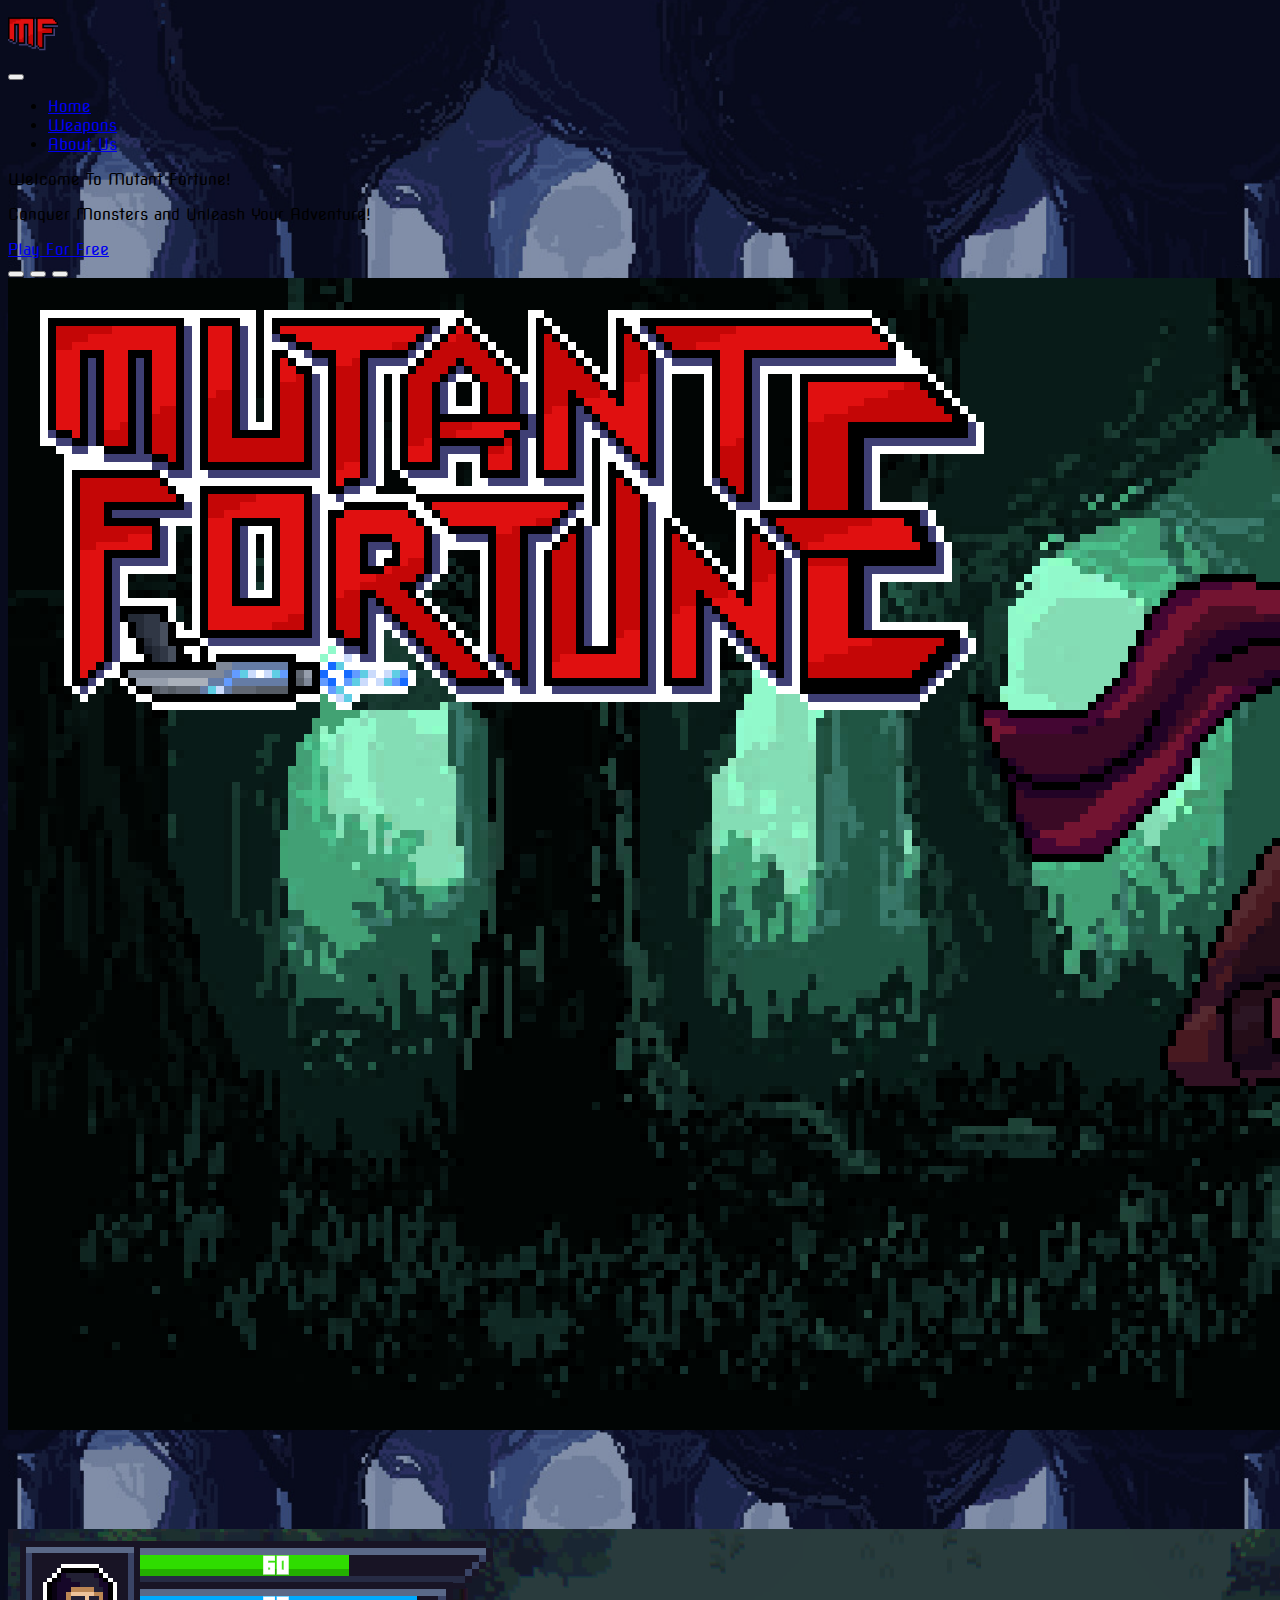
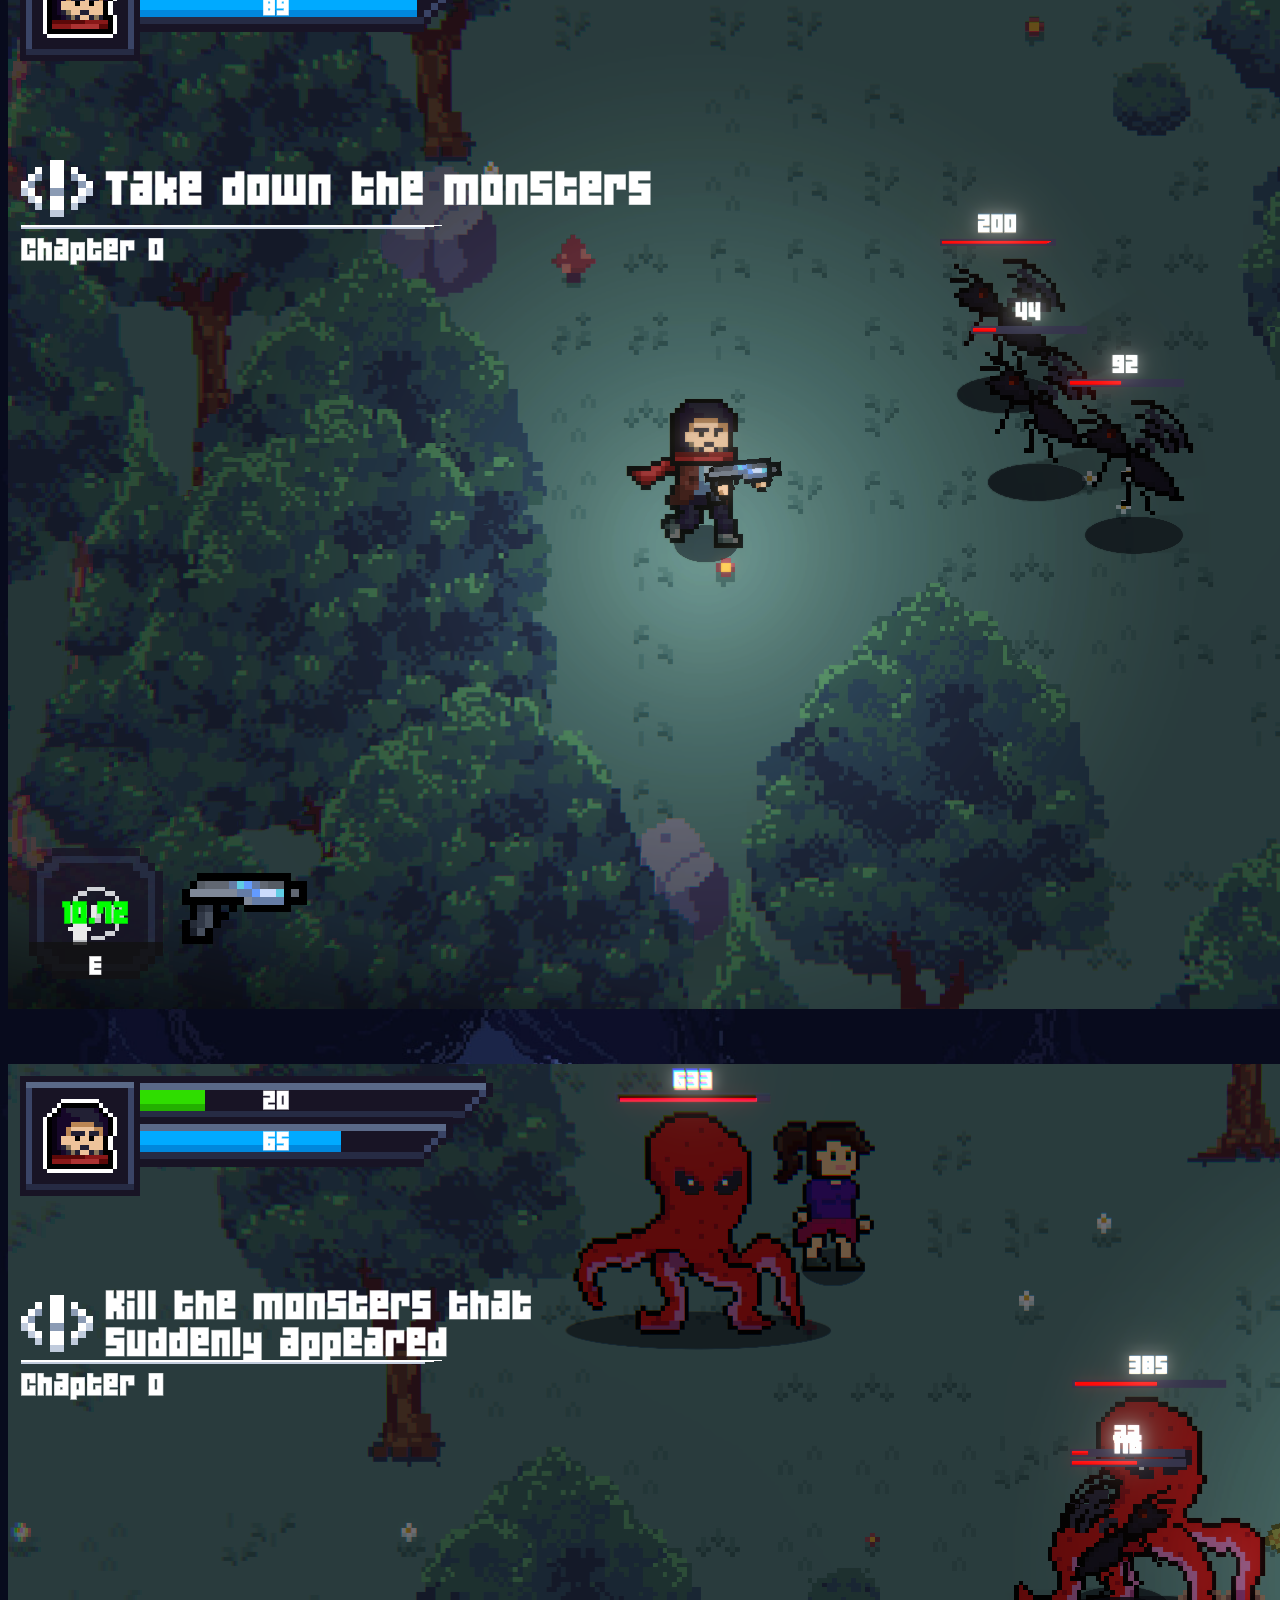
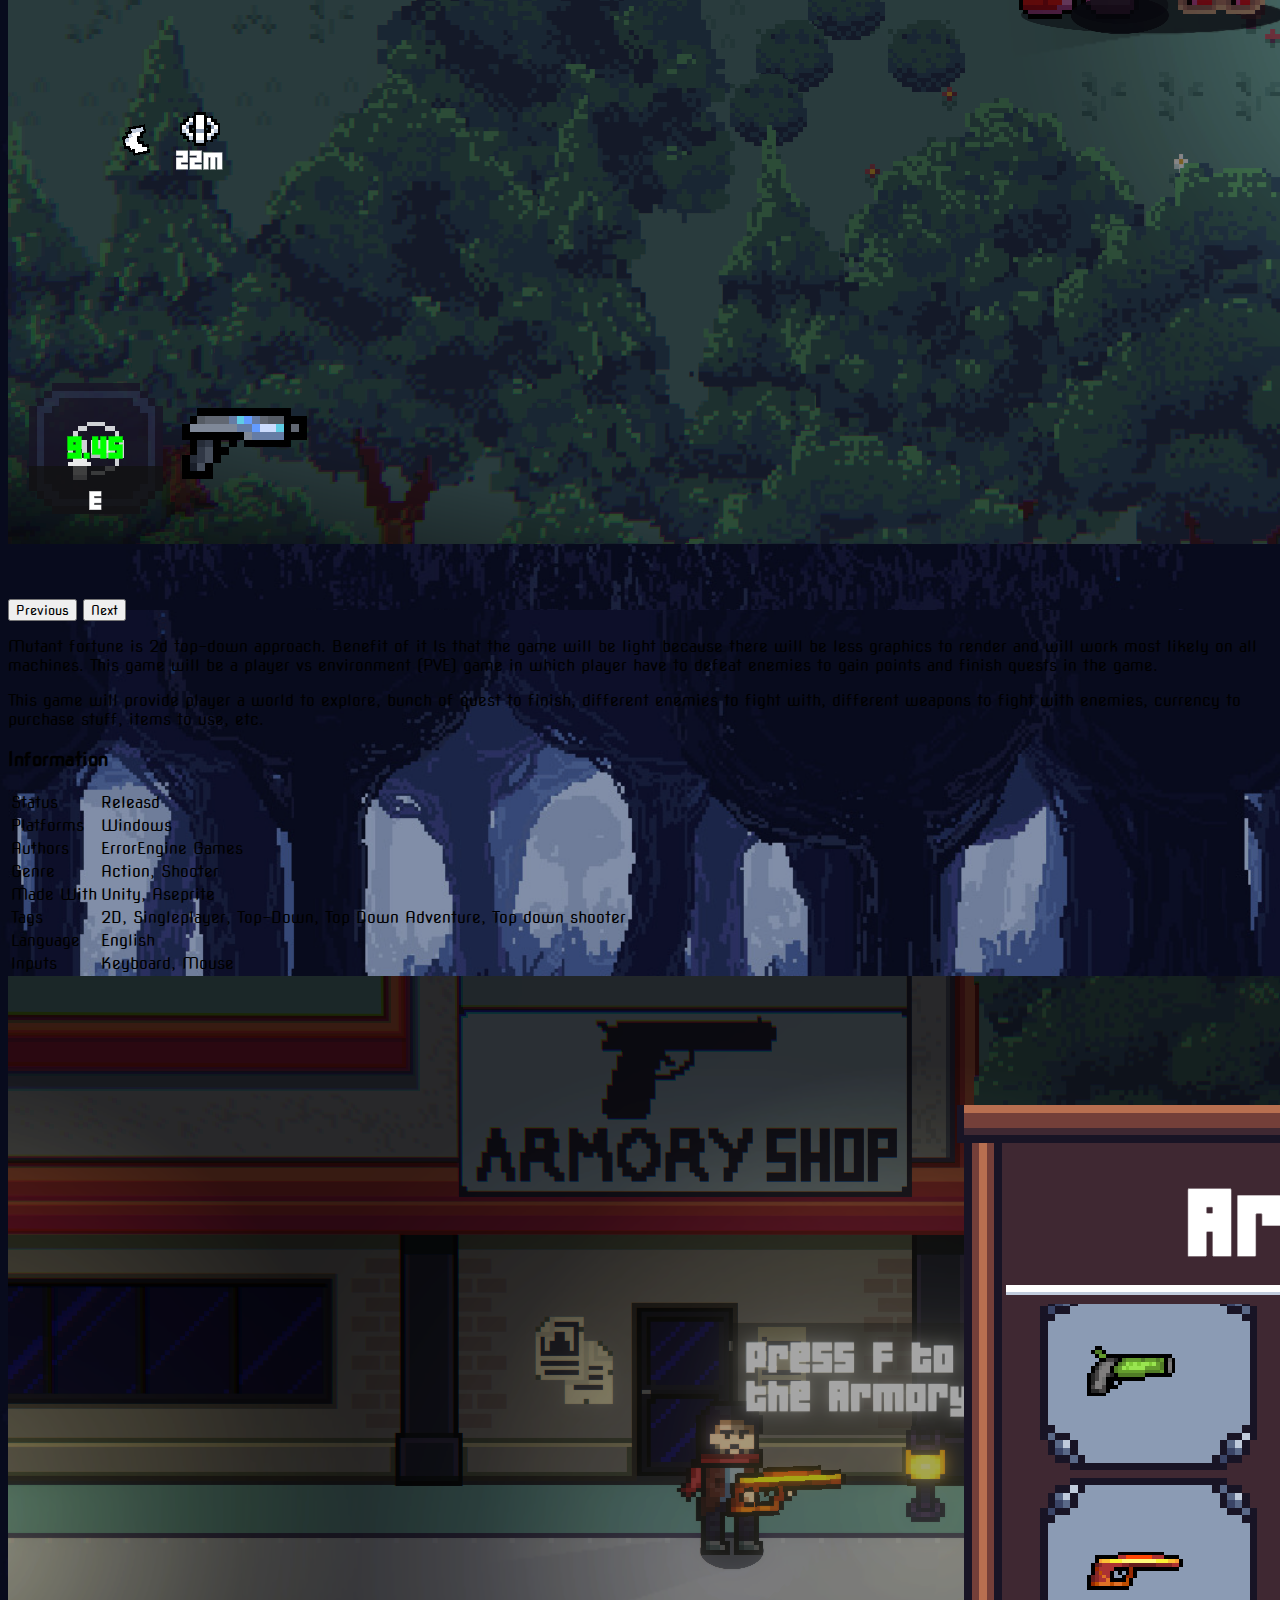
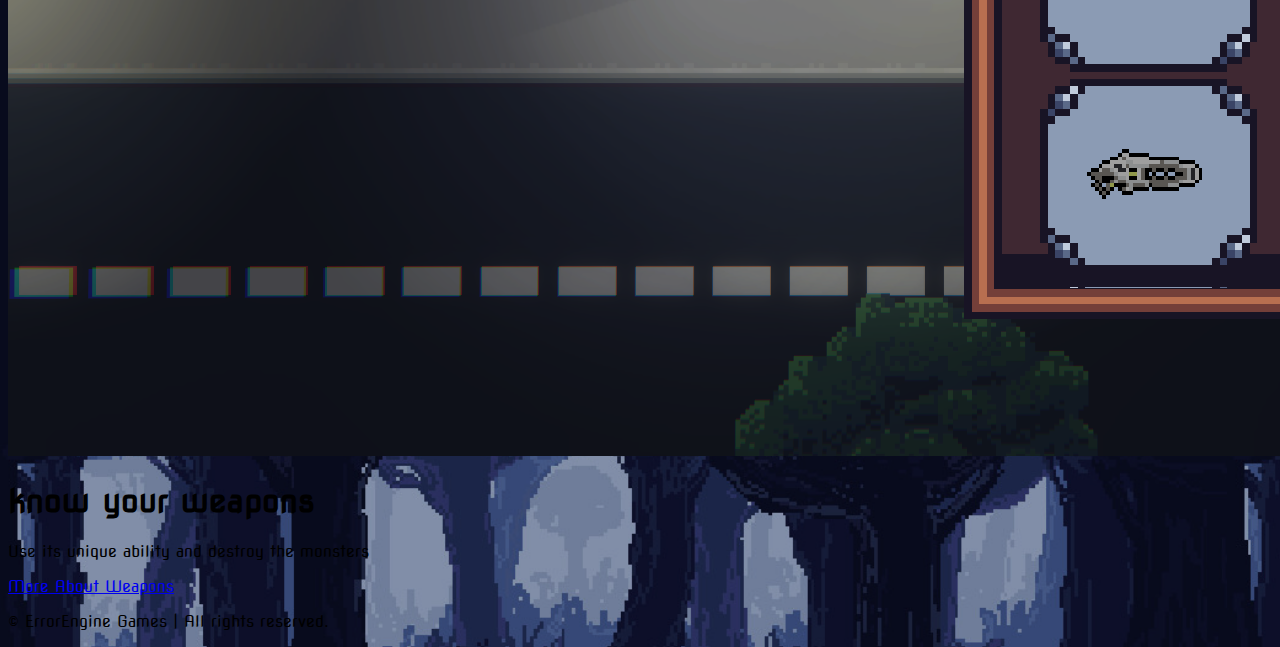
==== index.html @ 3a8924fb "added files" ====
<!DOCTYPE html>
<html lang="en">

<head>
    <meta charset="UTF-8">
    <meta name="viewport" content="width=device-width, initial-scale=1.0">
    <title>Mutant Fortune</title>
    <link href="https://cdn.jsdelivr.net/npm/bootstrap@5.3.2/dist/css/bootstrap.min.css" rel="stylesheet"
        integrity="sha384-T3c6CoIi6uLrA9TneNEoa7RxnatzjcDSCmG1MXxSR1GAsXEV/Dwwykc2MPK8M2HN" crossorigin="anonymous">
    <script src="https://cdn.jsdelivr.net/npm/bootstrap@5.3.2/dist/js/bootstrap.bundle.min.js"
        integrity="sha384-C6RzsynM9kWDrMNeT87bh95OGNyZPhcTNXj1NW7RuBCsyN/o0jlpcV8Qyq46cDfL"
        crossorigin="anonymous"></script>
    <link rel="stylesheet" href="https://cdn.jsdelivr.net/npm/bootstrap-icons@1.11.3/font/bootstrap-icons.min.css">
    <link rel="stylesheet" href="stylesheet.css">
    <link rel="stylesheet" href="https://fonts.googleapis.com/css?family=Rubik">
    <link rel="preconnect" href="https://fonts.googleapis.com">
    <link rel="preconnect" href="https://fonts.gstatic.com" crossorigin>
    <link href="https://fonts.googleapis.com/css2?family=Nova+Square&display=swap" rel="stylesheet">
    <link rel="shortcut icon" href="res/icon.png" type="image/x-icon">
</head>

<body class="background-primary-color background-primary-image " data-bs-spy="scroll">
    <!-- background auido -->
    <audio id='background-music' autoplay>
        <source src="res/main_theme.mp3" type="audio/mp3">
    </audio>
    <script>
        var audio = document.getElementById("background-music");
        audio.volume = 0.4;
    </script>
    <!-- navigation bar -->
    <header class="sticky-top">
        <nav class="navbar navbar-expand-md bg-dark navbar-dark bg-opacity-50">
            <div class="container-fluid ">
                <div class="navbar-brand"><img src="res/icon.png" height="50px" alt="logos"></div>
                <button class="navbar-toggler" data-bs-toggle="collapse" data-bs-target="#link1">
                    <span class="navbar-toggler-icon"></span>
                </button>
                <div class="collapse navbar-collapse justify-content-end" id="link1">
                    <ul class="navbar-nav">
                        <li class="nav-item">
                            <a href="#" class="nav-link active disabled">Home</a>
                        </li>
                        <li class="nav-item">
                            <a href="weapons.html" class="nav-link">Weapons</a>
                        </li>
                        <li class="nav-item">
                            <a href="about_us.html" class="nav-link">About Us</a>
                        </li>
                    </ul>
                </div>
            </div>
        </nav>
    </header>


    <!-- Welcome section -->
    <section class="text-light text-center my-5 p- ">
        <p class="fw-lighter fs-1">Welcome To Mutant Fortune!</p>
        <p class="fw-light fs-2"> Conquer Monsters and Unleash Your Adventure!</p>
        <a href="https://errorengine-games.itch.io/mutant-fortune" target="_blank" class="btn bg-success">Play For
            Free</a>
    </section>


    <!-- The Carousel -->

    <section class="container mt-1">
        <div id="carousel1" class="carousel slide carousel-fade" data-bs-ride="true">
            <div class="carousel-indicators">
                <button class="active bg-success" data-bs-target="#carousel1" data-bs-slide-to="0"></button>
                <button class="bg-success" data-bs-target="#carousel1" data-bs-slide-to="1"></button>
                <button class="bg-success" data-bs-target="#carousel1" data-bs-slide-to="2"></button>
            </div>
            <div class="carousel-inner">
                <div class="carousel-item active">
                    <img src="res/art_upscaled5.png" alt="" class="img-fluid d-block w-100">
                    <div class="carousel-caption">
                        <h5>Mutant Fortune</h5>
                        <p>The front screen art</p>
                    </div>
                </div>
                <div class="carousel-item">
                    <img src="res/screenshot-1.png" alt="" class="img-fluid d-block w-100">
                    <div class="carousel-caption">
                        <p>Complete Quests</p>
                    </div>
                </div>
                <div class="carousel-item">
                    <img src="res/screenshot-2.png" alt="" class="img-fluid d-block w-100">
                    <div class="carousel-caption">
                        <p>Defeat Monsters</p>
                    </div>
                </div>
            </div>
            <button class="carousel-control-prev" type="button" data-bs-target="#carousel1" data-bs-slide="prev">
                <span class="carousel-control-prev-icon" aria-hidden="true"></span>
                <span class="visually-hidden">Previous</span>
            </button>
            <button class="carousel-control-next" type="button" data-bs-target="#carousel1" data-bs-slide="next">
                <span class="carousel-control-next-icon" aria-hidden="true"></span>
                <span class="visually-hidden">Next</span>
            </button>
        </div>

    </section>

    <!-- introduction section -->
    <section class="container text-light bg-opacity-25  bg-secondary text-center my-5 p-5 font-rubik">
        <p>Mutant fortune is 2d top-down approach. Benefit of it Is that the game will be light because there will be
            less graphics to render and will work most likely on all machines. This game will be a player vs environment
            (PVE) game in which player have to defeat enemies to gain points and finish quests in the game.
        </p>
        <p>This game will provide player a world to explore, bunch of quest to finish, different enemies to fight with,
            different weapons to fight with enemies, currency to purchase stuff, items to use, etc.
        </p>

    </section>

    <!-- Info Table -->
    <section class="container text-light bg-opacity-50 pt-5 font-rubik">
        <h3 class="text-center">Information</h3>
        <table class="table table-dark">
            <tbody>
                <tr>
                    <td>Status</td>
                    <td>Releasd</td>
                </tr>
                <tr>
                    <td>Platforms</td>
                    <td>Windows</td>
                </tr>
                <tr>
                    <td>Authors</td>
                    <td>ErrorEngine Games</td>
                </tr>
                <tr>
                    <td>Genre</td>
                    <td>Action, Shooter</td>
                </tr>
                <tr>
                    <td>Made With</td>
                    <td>Unity, Aseprite</td>
                </tr>
                <tr>
                    <td>Tags</td>
                    <td>2D, Singleplayer, Top-Down, Top Down Adventure, Top down shooter</td>
                </tr>
                <tr>
                    <td>Language</td>
                    <td>English</td>
                </tr>
                <tr>
                    <td>Inputs</td>
                    <td>Keyboard, Mouse</td>
                </tr>
            </tbody>
        </table>
    </section>
    <!-- weapons -->
    <section class="container text-light bg-opacity-50 text-center pt-5 px-5 font-rubik">
        <div class="row">
            <div class="col-8"><img src="res/weapons.png" class="img-fluid" alt=""></div>
            <div class="col-4 p-5">
                <h1>know your weapons</h1>
                <p>Use its unique ability and destroy the monsters</p>
                <a class="btn btn-success" href="weapons.html">More About Weapons</a>
            </div>
        </div>
    </section>


    <!-- <section class="container">
        <iframe frameborder="0"
            src="https://itch.io/embed/2074526?bg_color=000000&amp;fg_color=ffffff&amp;link_color=3ffff7&amp;border_color=333535"
            width="100%" height="167"><a href="https://errorengine-games.itch.io/mutant-fortune">Mutant Fortune by
                ErrorEngine Games, NuclearShadow</a></iframe>
    </section> -->
    <footer class="bg-dark text-white justify-content-center mt-3 py-3 bg-opacity-50">
        <p class="text-center">&copy; ErrorEngine Games | All rights reserved.</p>
    </footer>

</body>


</html>
---- stylesheet.css ----
*{
    font-family: 'Nova Square',sans-serif;

}
.background-primary-image{
    background-image: url(res/jungle_background.png) !important;
    /* background-size: cover; */
    background-color: #080b1d;
}
.background-primary-color{
}
.font-rubik{
    /* font-family: 'Rubik', sans-serif; */
    font-family: 'Nova Square',sans-serif;
}
.container-shadow{
    box-shadow: 0 10px 16px 0 rgba(0,0,0,0.2),0 6px 20px 0 rgba(0,0,0,0.19) !important
}
.bg-darkblue{
    background-color: #080b1d;
}
.carousel-caption {
    opacity: 0;
    transition: opacity 0.5s ease-in-out;
}

.carousel-item:hover .carousel-caption {
  display: block;
  opacity: 1;
}

.background-about-us{
    /* height: 300px; */
    position: relative;
}
.about-us-text{
    position: absolute;
    bottom: 20%;
    left:40px;
    width: 50vw;
}
.modal-dark {
    background-color: rgba(0, 0, 0) !important; /* Adjust the opacity or color as needed */
}

@media (max-width: 767.98px) {
    /* .about-us-text{
        position: static;
        text-align: center;
        width: 100%;
        padding: 50px;
    } */
    /* .about-us-image{
        display: none;
    } */
    .background-about-us{
        font-size: xx-small;
    }
    .about-us-text{
        bottom:0;
    }
}
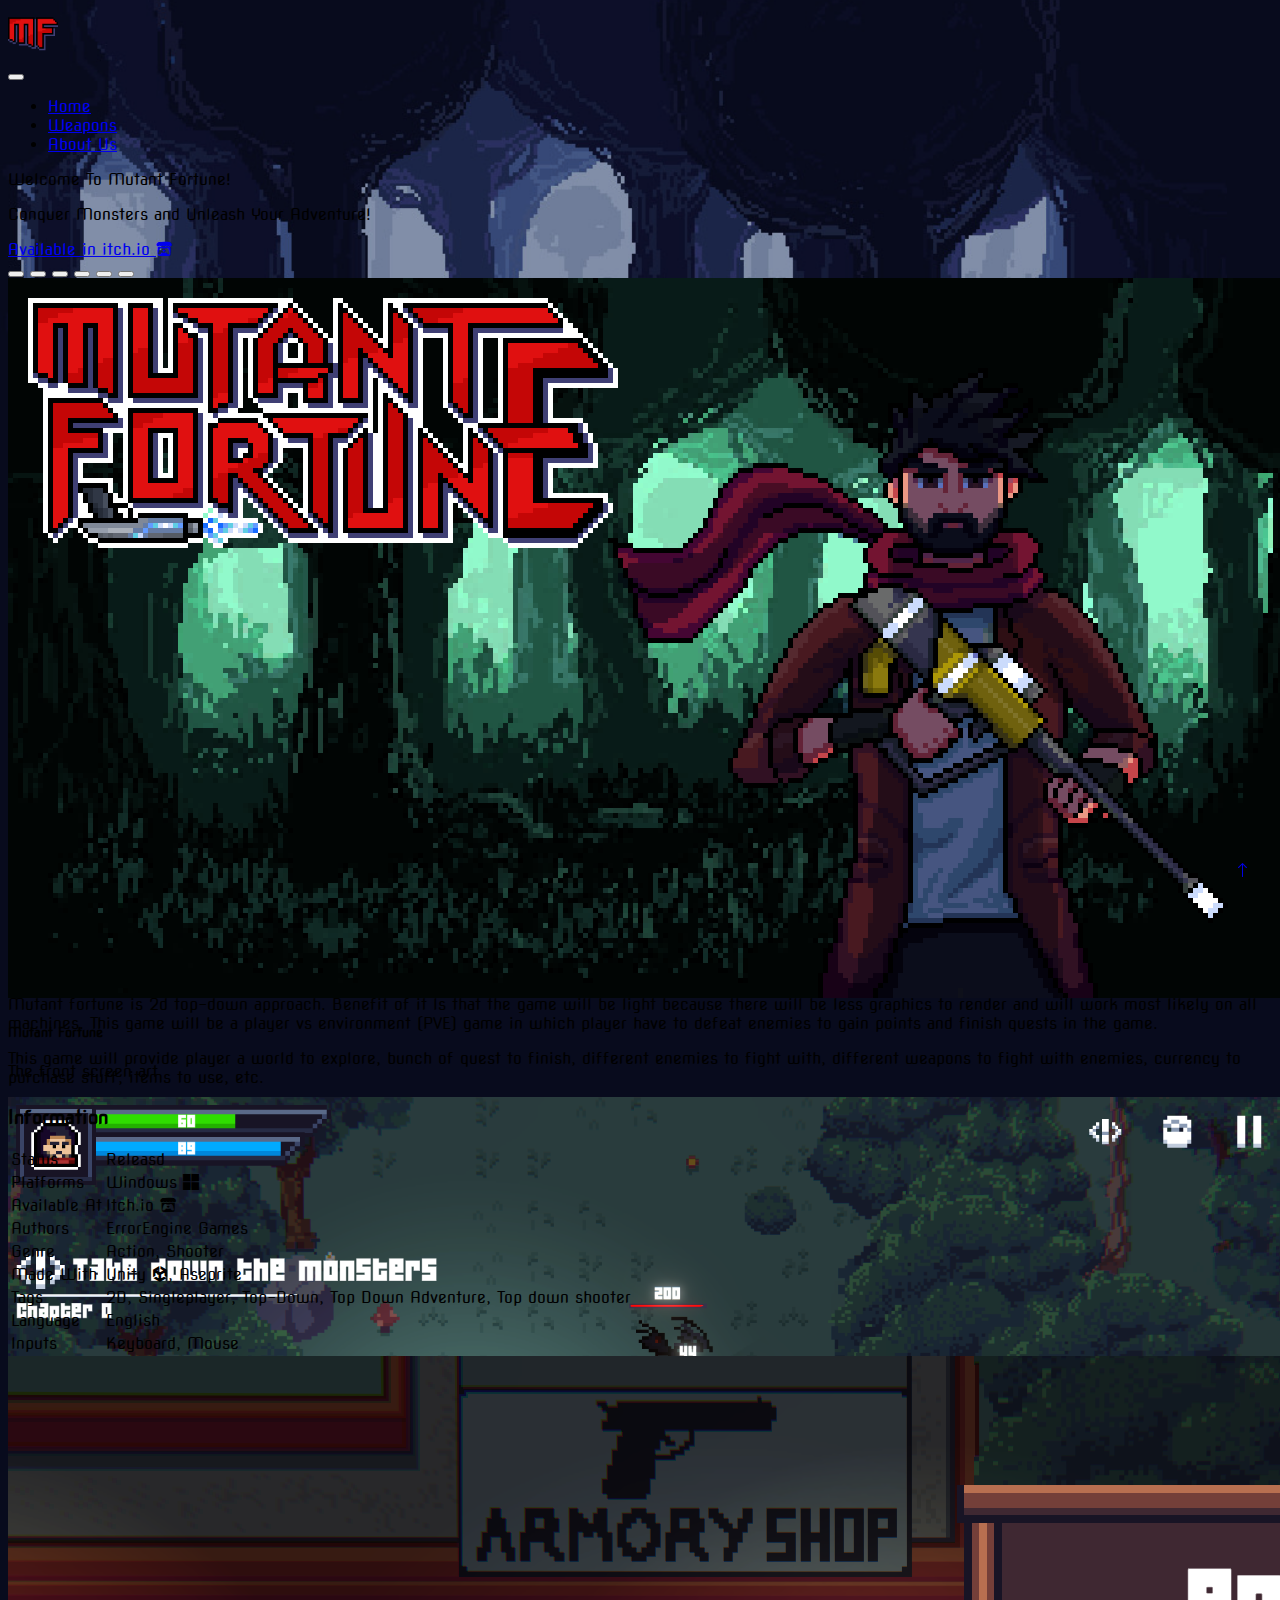
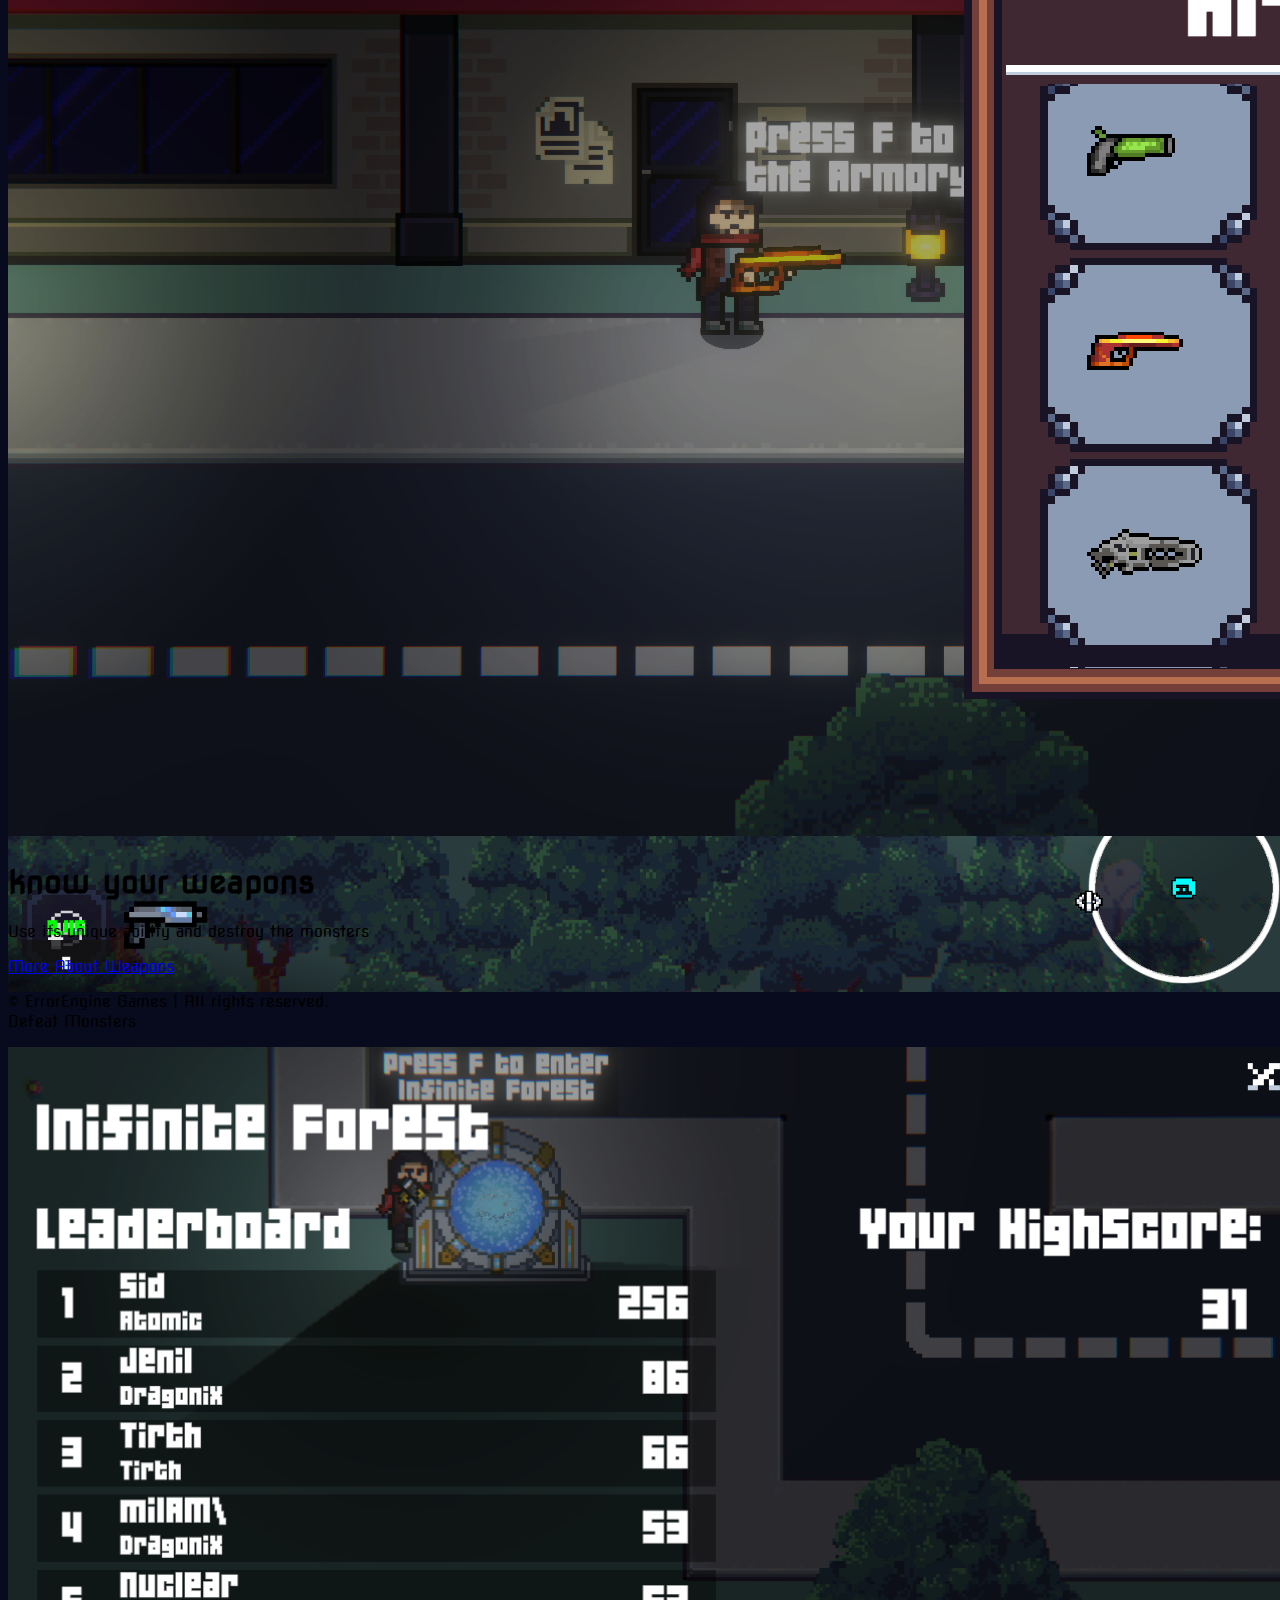
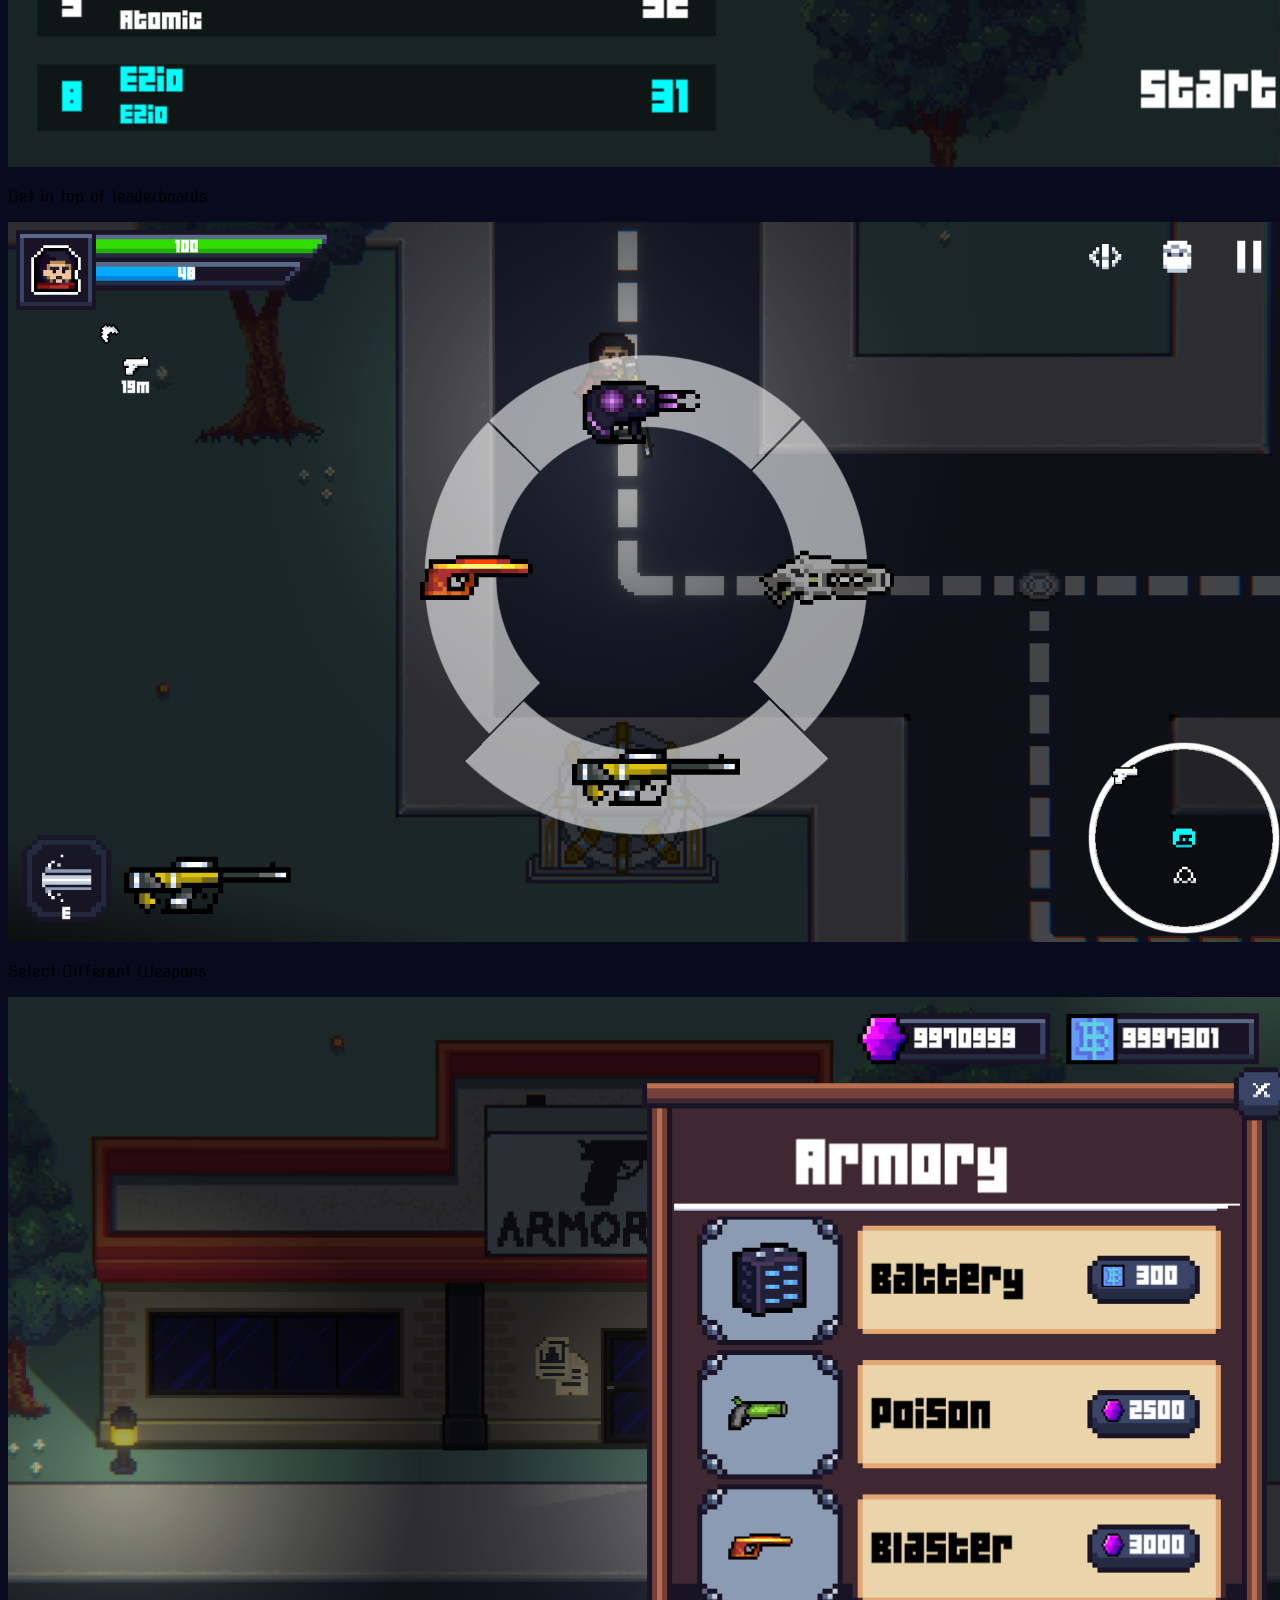
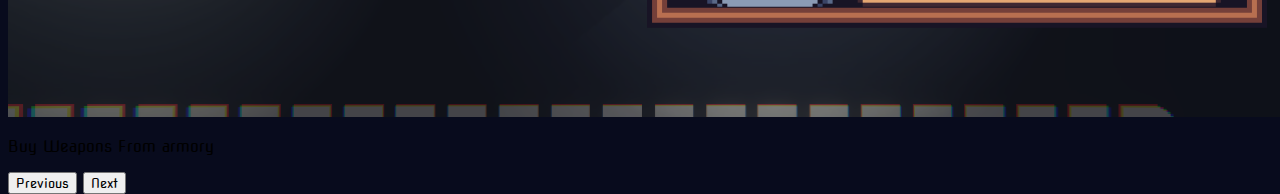
==== commit 61c5f7b1: "updated" ====
--- a/index.html
+++ b/index.html
@@ -17,6 +17,7 @@
     <link rel="preconnect" href="https://fonts.gstatic.com" crossorigin>
     <link href="https://fonts.googleapis.com/css2?family=Nova+Square&display=swap" rel="stylesheet">
     <link rel="shortcut icon" href="res/icon.png" type="image/x-icon">
+    <link rel="stylesheet" href="https://cdnjs.cloudflare.com/ajax/libs/font-awesome/6.5.1/css/all.min.css">
 </head>
 
 <body class="background-primary-color background-primary-image " data-bs-spy="scroll">
@@ -24,15 +25,12 @@
     <audio id='background-music' autoplay>
         <source src="res/main_theme.mp3" type="audio/mp3">
     </audio>
-    <script>
-        var audio = document.getElementById("background-music");
-        audio.volume = 0.4;
-    </script>
+    
     <!-- navigation bar -->
     <header class="sticky-top">
         <nav class="navbar navbar-expand-md bg-dark navbar-dark bg-opacity-50">
             <div class="container-fluid ">
-                <div class="navbar-brand"><img src="res/icon.png" height="50px" alt="logos"></div>
+                <div class="navbar-brand"><a href="index.html"><img src="res/icon.png" height="50px" alt="logos"></a></div>
                 <button class="navbar-toggler" data-bs-toggle="collapse" data-bs-target="#link1">
                     <span class="navbar-toggler-icon"></span>
                 </button>
@@ -55,22 +53,26 @@
 
 
     <!-- Welcome section -->
-    <section class="text-light text-center my-5 p- ">
+    <section class="container text-center text-light my-5 p- ">
         <p class="fw-lighter fs-1">Welcome To Mutant Fortune!</p>
         <p class="fw-light fs-2"> Conquer Monsters and Unleash Your Adventure!</p>
-        <a href="https://errorengine-games.itch.io/mutant-fortune" target="_blank" class="btn bg-success">Play For
-            Free</a>
+        <a href="https://errorengine-games.itch.io/mutant-fortune" target="_blank" class="btn bg-success btn-download">Available in itch.io <i class="fa-brands fa-itch-io fs-3"></i></a>
     </section>
 
 
     <!-- The Carousel -->
 
-    <section class="container mt-1">
-        <div id="carousel1" class="carousel slide carousel-fade" data-bs-ride="true">
+    <section class="container-fluid mt-1">
+        <div id="carousel1" class="carousel slide" data-bs-ride="carousel" data-bs-interval="3000">
             <div class="carousel-indicators">
                 <button class="active bg-success" data-bs-target="#carousel1" data-bs-slide-to="0"></button>
                 <button class="bg-success" data-bs-target="#carousel1" data-bs-slide-to="1"></button>
                 <button class="bg-success" data-bs-target="#carousel1" data-bs-slide-to="2"></button>
+                <button class="bg-success" data-bs-target="#carousel1" data-bs-slide-to="3"></button>
+                <button class="bg-success" data-bs-target="#carousel1" data-bs-slide-to="4"></button>
+                <button class="bg-success" data-bs-target="#carousel1" data-bs-slide-to="5"></button>
+
+
             </div>
             <div class="carousel-inner">
                 <div class="carousel-item active">
@@ -90,6 +92,24 @@
                     <img src="res/screenshot-2.png" alt="" class="img-fluid d-block w-100">
                     <div class="carousel-caption">
                         <p>Defeat Monsters</p>
+                    </div>
+                </div>
+                <div class="carousel-item">
+                    <img src="res/Leaderboards.png" alt="" class="img-fluid d-block w-100">
+                    <div class="carousel-caption">
+                        <p>Get in top of leaderboards</p>
+                    </div>
+                </div>
+                <div class="carousel-item">
+                    <img src="res/weapon-wheel.png" alt="" class="img-fluid d-block w-100">
+                    <div class="carousel-caption">
+                        <p>Select Different Weapons</p>
+                    </div>
+                </div>
+                <div class="carousel-item">
+                    <img src="res/armory.png" alt="" class="img-fluid d-block w-100">
+                    <div class="carousel-caption">
+                        <p>Buy Weapons From armory</p>
                     </div>
                 </div>
             </div>
@@ -106,7 +126,7 @@
     </section>
 
     <!-- introduction section -->
-    <section class="container text-light bg-opacity-25  bg-secondary text-center my-5 p-5 font-rubik">
+    <section class="container rounded-4 text-light bg-opacity-50  bg-dark text-center my-5 p-5 font-rubik">
         <p>Mutant fortune is 2d top-down approach. Benefit of it Is that the game will be light because there will be
             less graphics to render and will work most likely on all machines. This game will be a player vs environment
             (PVE) game in which player have to defeat enemies to gain points and finish quests in the game.
@@ -118,7 +138,7 @@
     </section>
 
     <!-- Info Table -->
-    <section class="container text-light bg-opacity-50 pt-5 font-rubik">
+    <section class="container text-light pt-5 font-rubik">
         <h3 class="text-center">Information</h3>
         <table class="table table-dark">
             <tbody>
@@ -128,7 +148,11 @@
                 </tr>
                 <tr>
                     <td>Platforms</td>
-                    <td>Windows</td>
+                    <td>Windows <i class="bi bi-microsoft"></i></td>
+                </tr>
+                <tr>
+                    <td>Available At</td>
+                    <td>Itch.io <i class="fa-brands fa-itch-io fs-4"></i></td>
                 </tr>
                 <tr>
                     <td>Authors</td>
@@ -140,7 +164,7 @@
                 </tr>
                 <tr>
                     <td>Made With</td>
-                    <td>Unity, Aseprite</td>
+                    <td>Unity <i class="bi bi-unity"></i>, Aseprite</td>
                 </tr>
                 <tr>
                     <td>Tags</td>
@@ -160,26 +184,25 @@
     <!-- weapons -->
     <section class="container text-light bg-opacity-50 text-center pt-5 px-5 font-rubik">
         <div class="row">
-            <div class="col-8"><img src="res/weapons.png" class="img-fluid" alt=""></div>
-            <div class="col-4 p-5">
+            <div class="col-md-8"><img src="res/weapons.png" class="img-fluid" alt=""></div>
+            <div class="col-md-4 p-5">
                 <h1>know your weapons</h1>
                 <p>Use its unique ability and destroy the monsters</p>
                 <a class="btn btn-success" href="weapons.html">More About Weapons</a>
             </div>
         </div>
     </section>
-
-
-    <!-- <section class="container">
-        <iframe frameborder="0"
-            src="https://itch.io/embed/2074526?bg_color=000000&amp;fg_color=ffffff&amp;link_color=3ffff7&amp;border_color=333535"
-            width="100%" height="167"><a href="https://errorengine-games.itch.io/mutant-fortune">Mutant Fortune by
-                ErrorEngine Games, NuclearShadow</a></iframe>
-    </section> -->
+    
+    <!-- back to top button -->
+    <a class="btn btn-success rounded-5 back-to-top" href="#"><i class="bi bi-arrow-up"></i></a>
+    
     <footer class="bg-dark text-white justify-content-center mt-3 py-3 bg-opacity-50">
         <p class="text-center">&copy; ErrorEngine Games | All rights reserved.</p>
     </footer>
-
+    <script>
+        var audio = document.getElementById("background-music");
+        audio.volume = 0.4;
+    </script>
 </body>
 
 
--- a/stylesheet.css
+++ b/stylesheet.css
@@ -4,8 +4,11 @@
 }
 .background-primary-image{
     background-image: url(res/jungle_background.png) !important;
+    background-repeat: no-repeat;
     /* background-size: cover; */
     background-color: #080b1d;
+    background-attachment: fixed;
+
 }
 .background-primary-color{
 }
@@ -19,16 +22,29 @@
 .bg-darkblue{
     background-color: #080b1d;
 }
-.carousel-caption {
-    opacity: 0;
-    transition: opacity 0.5s ease-in-out;
+.carousel{
+    height:80vh;
 }
-
-.carousel-item:hover .carousel-caption {
-  display: block;
-  opacity: 1;
+.carousel img{
+    height:80vh;
 }
-
+/* .card{
+    display: flex;
+    flex-direction: column;
+}
+.card-body{
+    flex:1;
+}
+.card-footer{
+    position: absolute;
+    bottom: 0;
+    width: 100%;
+}  */
+.back-to-top{
+    position: fixed;
+    bottom: 20px;
+    right: 30px;
+}
 .background-about-us{
     /* height: 300px; */
     position: relative;
@@ -42,7 +58,27 @@
 .modal-dark {
     background-color: rgba(0, 0, 0) !important; /* Adjust the opacity or color as needed */
 }
+.btn-download{
+    box-shadow: inset 0 0 0 0 #014529;
+    transition: ease-out 0.4s;
 
+}
+.btn-download:hover{
+    box-shadow: inset 300px 0 0 0 #014529;
+}
+/* @keyframes btn-shake {
+    0%{
+        transform:rotate(0deg)
+    }
+    25%{
+        transform: rotate(10deg);
+    }
+    50%{
+        transform: rotate(-10deg);
+    }100%{
+        transform: rotate(0deg);
+    }
+} */
 @media (max-width: 767.98px) {
     /* .about-us-text{
         position: static;
@@ -59,4 +95,11 @@
     .about-us-text{
         bottom:0;
     }
+    .carousel{
+        height: auto;
+    }
+    .carousel img{
+        height: auto;
+    }
+   
 }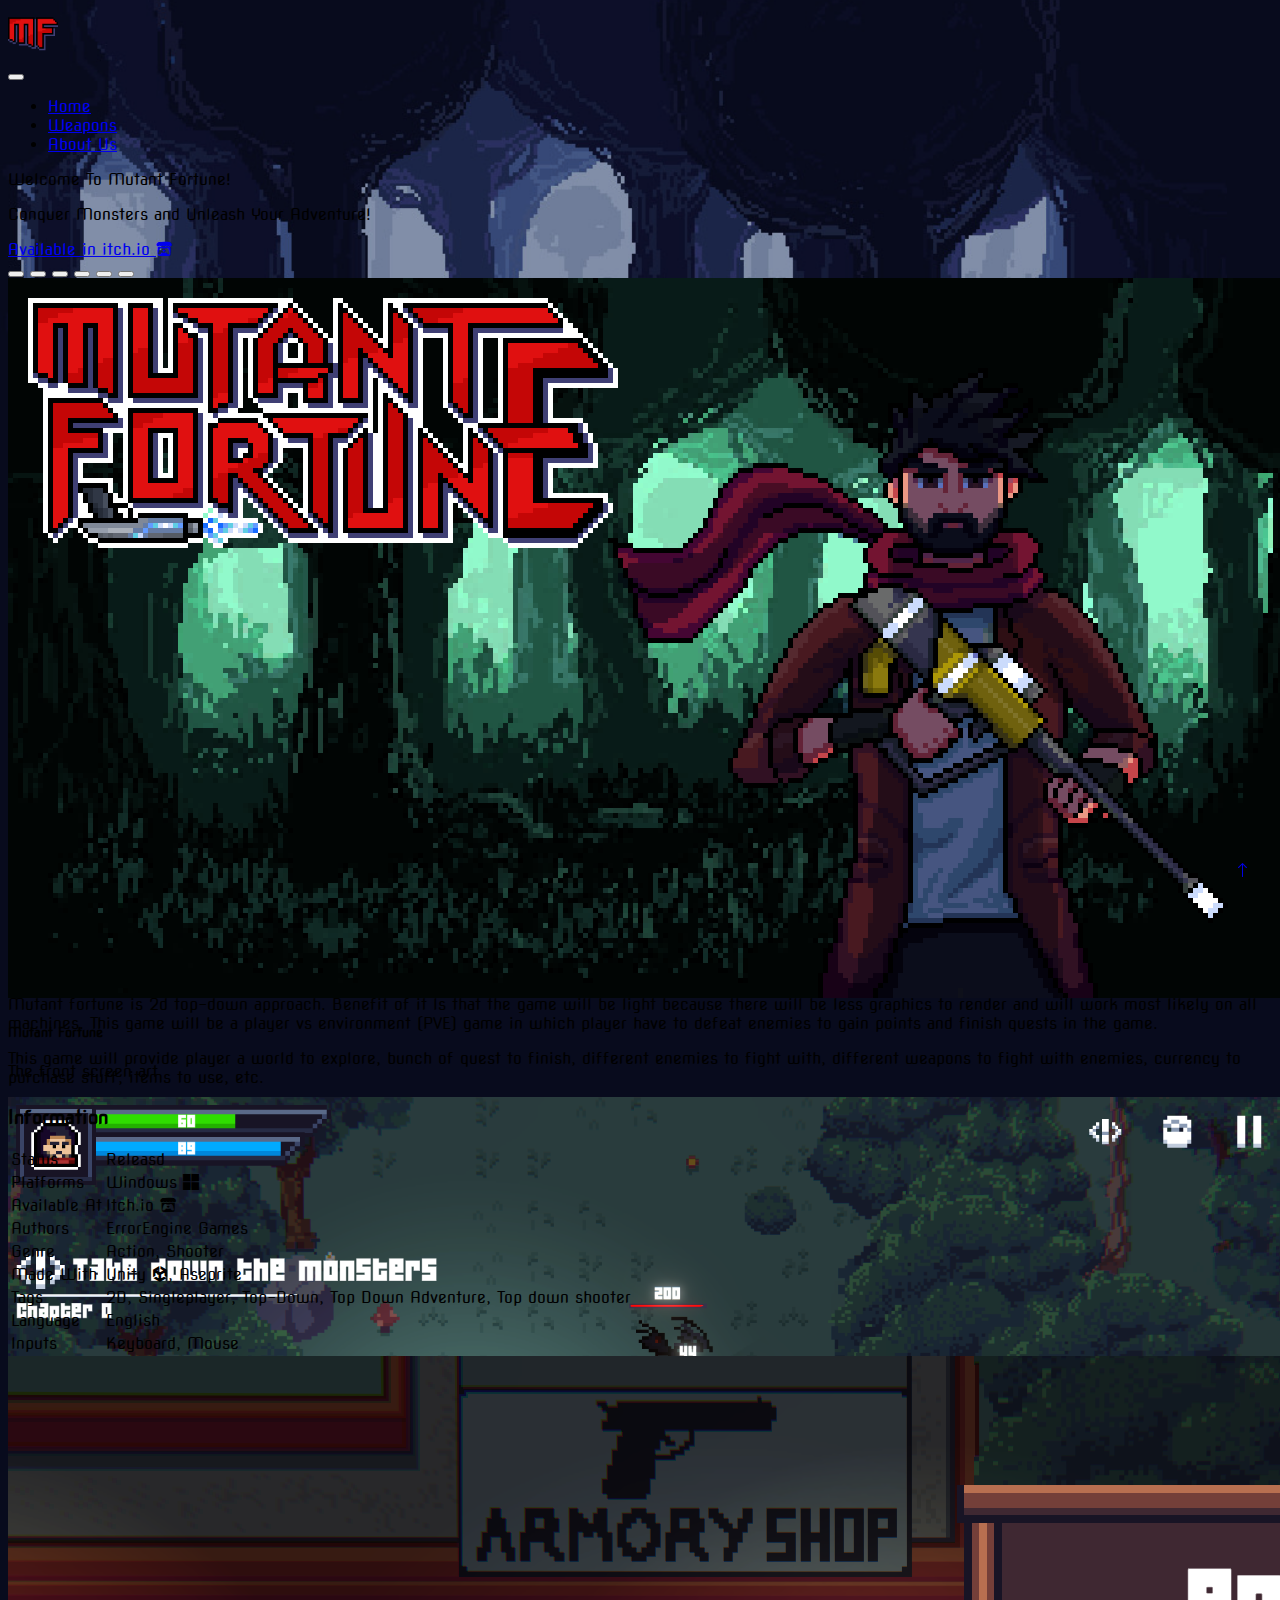
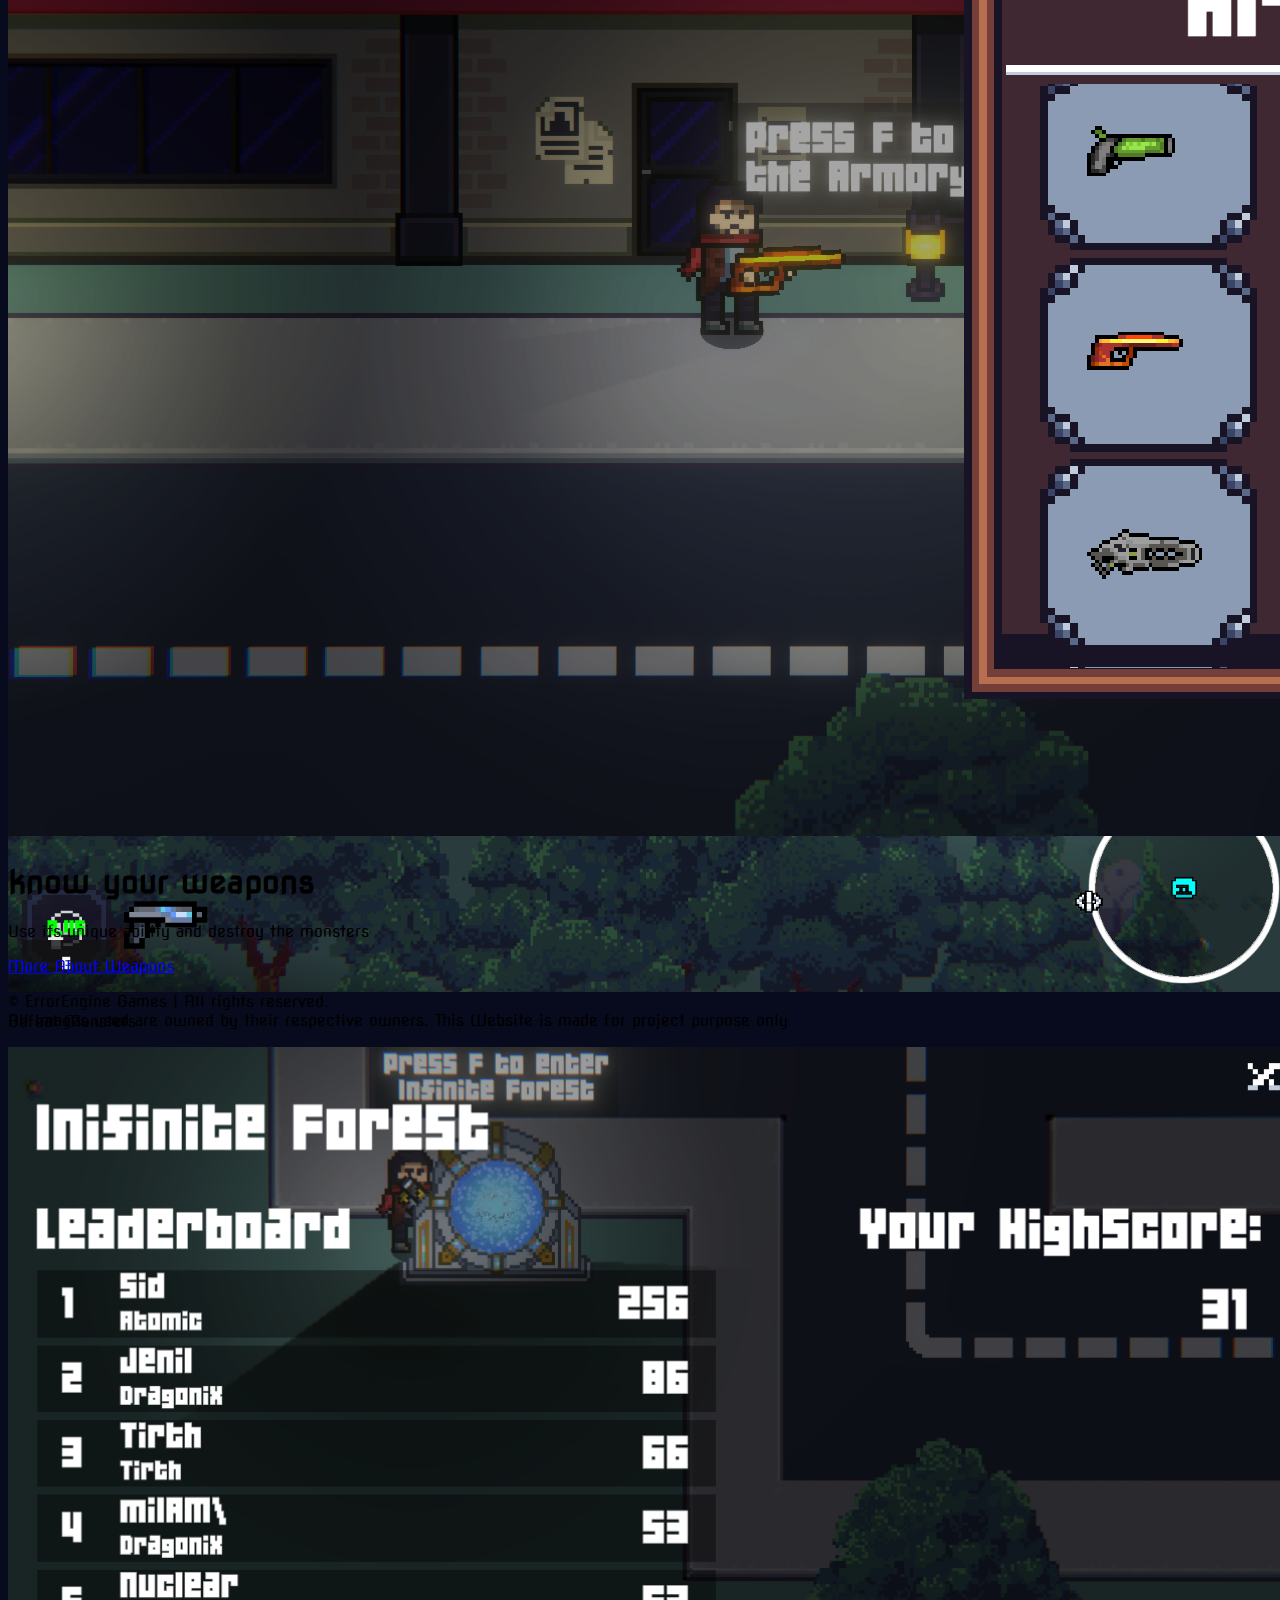
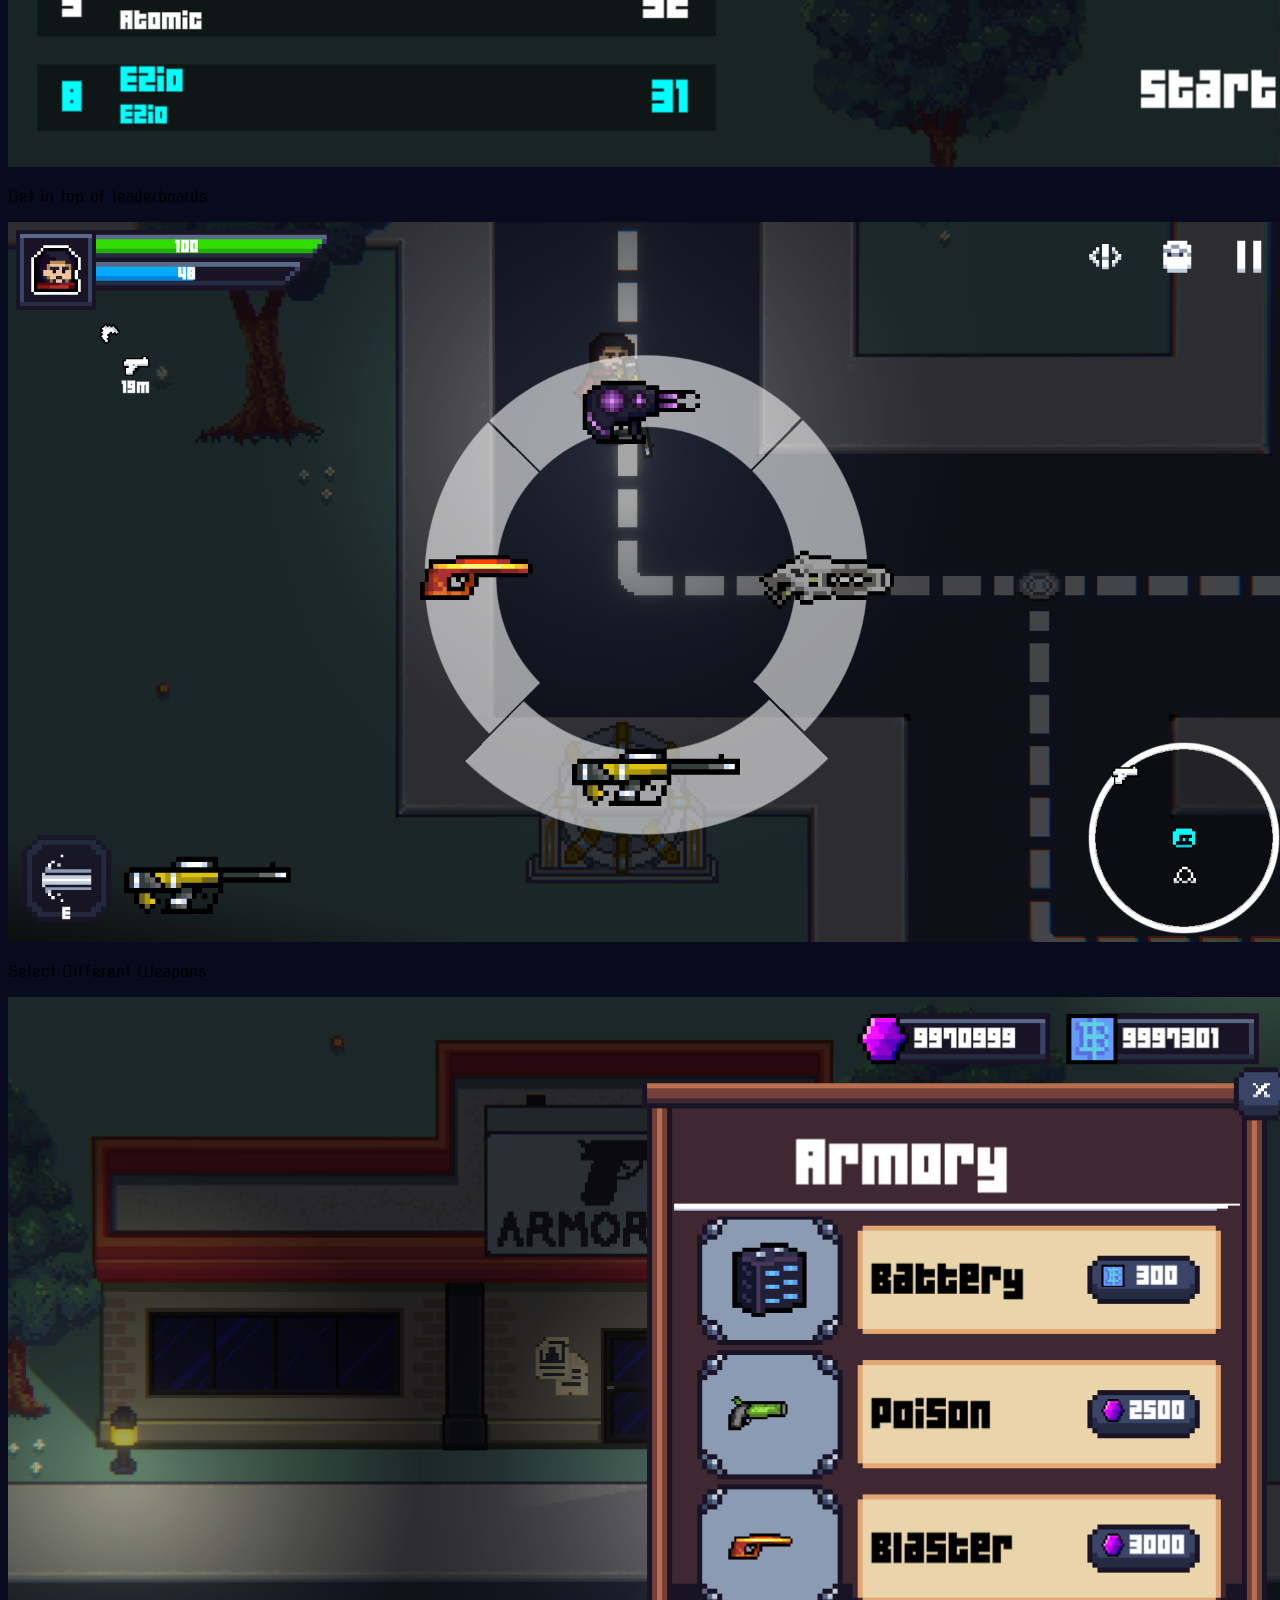
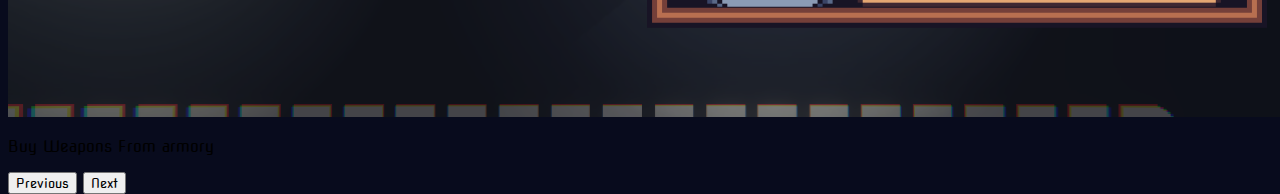
==== commit b7fd5446: "minor changes made" ====
--- a/index.html
+++ b/index.html
@@ -197,8 +197,7 @@
     <a class="btn btn-success rounded-5 back-to-top" href="#"><i class="bi bi-arrow-up"></i></a>
     
     <footer class="bg-dark text-white justify-content-center mt-3 py-3 bg-opacity-50">
-        <p class="text-center">&copy; ErrorEngine Games | All rights reserved.</p>
-    </footer>
+        <p class="text-center">&copy; ErrorEngine Games | All rights reserved. <br> All Images used are owned by their respective owners. This Website is made for project purpose only</p>    </footer>
     <script>
         var audio = document.getElementById("background-music");
         audio.volume = 0.4;
